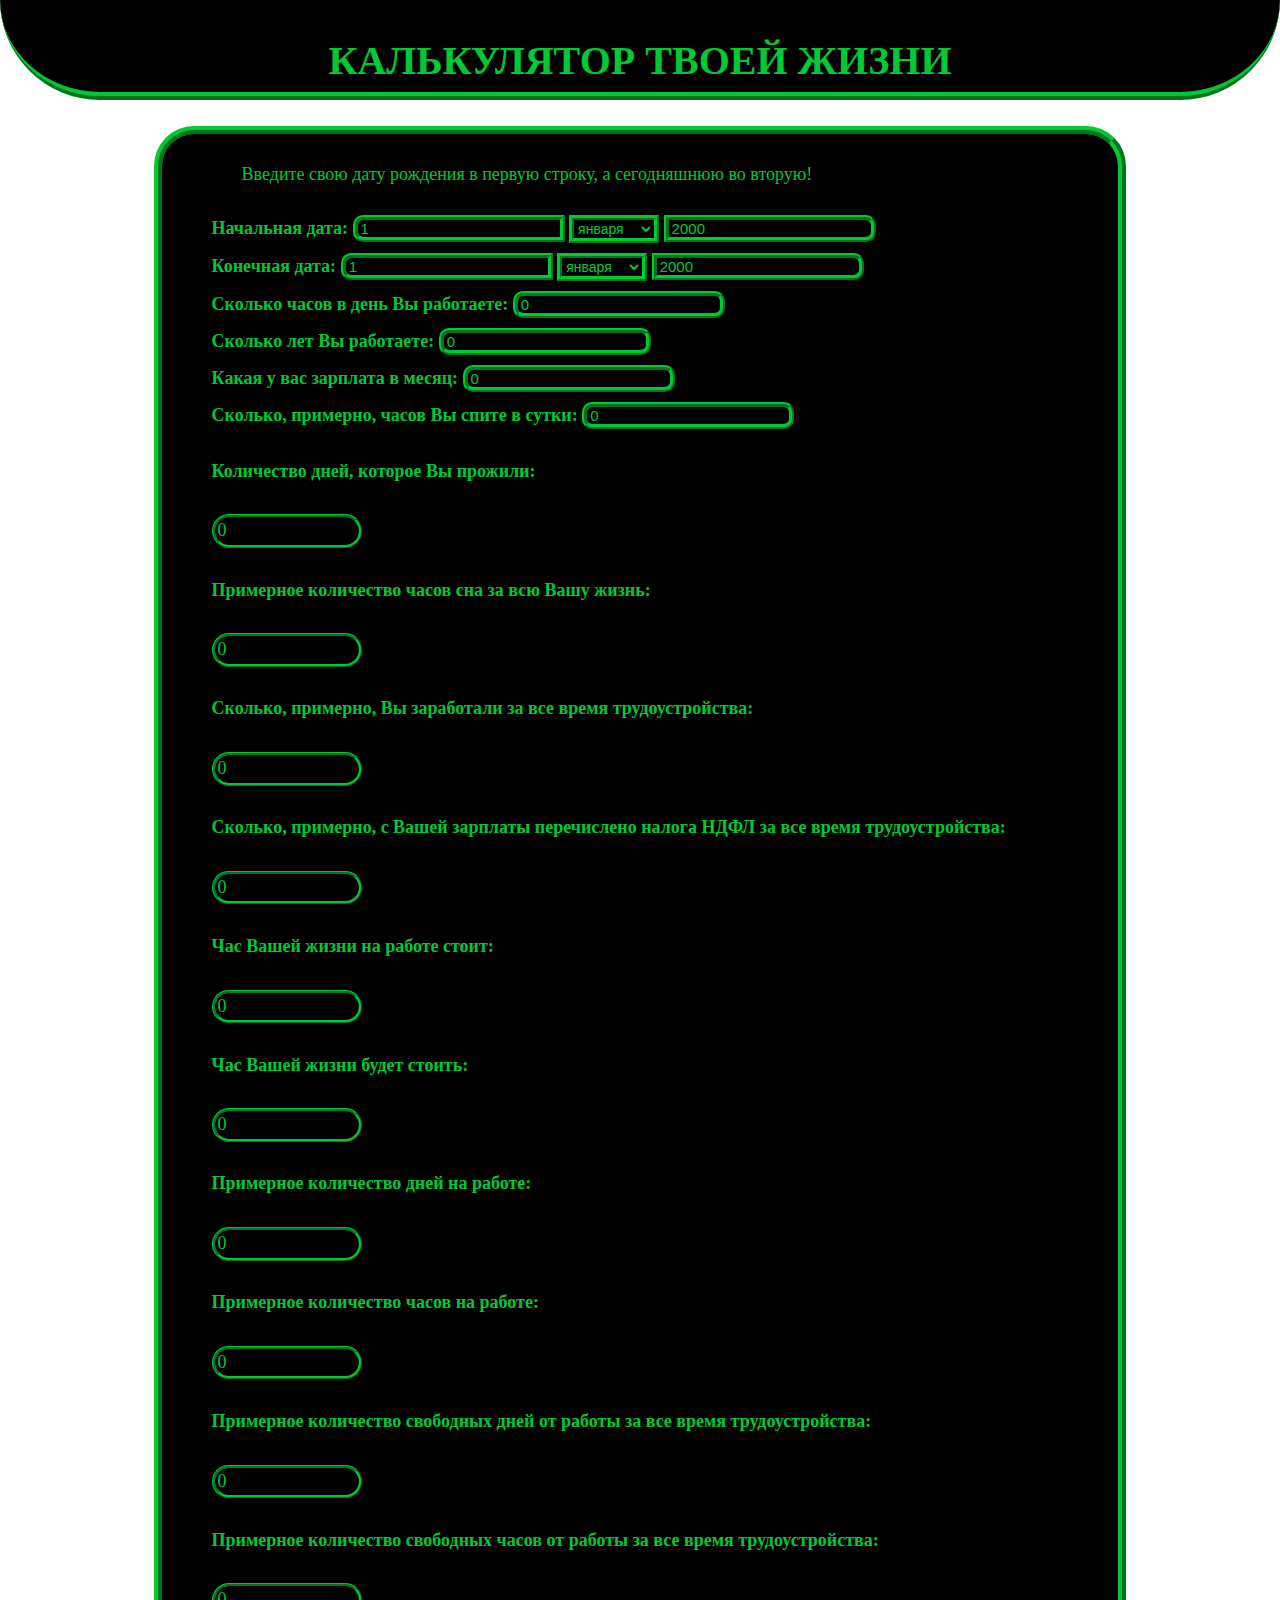
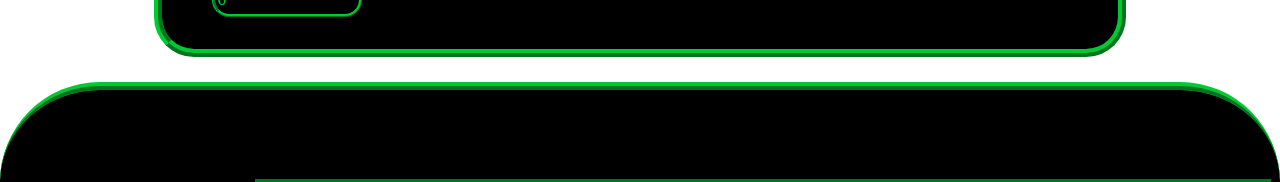
==== index.html @ b4e5b2ec "Update index.html" ====
<!DOCTYPE html>

<html>

<HEAD>

	<title>Калькулятор твоей жизни</title>
	<meta charset="UTF-8"/>
	<link rel="stylesheet" href ="Slyles.css">
	<link href="https://image.flaticon.com/icons/png/512/192/192874.png" rel="shortcut icon" type="image/x-icon"/>
	<script type="text/javascript" src="jquery-3.2.1.js"></script>
	<script type="text/javascript" src="Script.js"></script>

</HEAD>

<body>

	<div id="all">
			
			<header>
				<div class="inner-header">	
					<div class="logo">
						<strong><h1>Калькулятор твоей жизни</h1></strong>
					</div>
				</div>
			</header>
			
		<div class="clearfix">
		
			<div class="sidebar_left">
				<div class="inner-sidebar_left">
				</div>
			</div>
				
				<div class="content">
				
					<div class="inner-content">
					
						<div id = "info">Введите свою дату рождения в первую строку, а сегодняшнюю во вторую!</div>
							<div id = "corect">
								
									<div class= "probel">
										<strong>Начальная дата:</strong>
											<input type = "number" size="2" maxlength="2" id="day1" value="1">
													<select id="month1" size="1">
														<option class="opt">января</option>
														<option class="opt">февраля</option>
														<option class="opt">марта</option>
														<option class="opt">апреля</option>
														<option class="opt">мая</option>
														<option class="opt">июня</option>
														<option class="opt">июля</option>
														<option class="opt">августа</option>
														<option class="opt">сентября</option>
														<option class="opt">октября</option>
														<option class="opt">ноября</option>
														<option class="opt">декабря</option>
													</select>
											<input size="2" type = "number" maxlength="4" id="year1" value="2000"><br/>
									</div>
										
									<div class= "probel">
										<strong>Конечная дата:</strong>						
											<input type = "number" size="2" maxlength="2" id="day2" value="1">
												<select id="month2" size="1">
													<option class="opt">января</option>
													<option class="opt">февраля</option>
													<option class="opt">марта</option>
													<option class="opt">апреля</option>
													<option class="opt">мая</option>
													<option class="opt">июня</option>
													<option class="opt">июля</option>
													<option class="opt">августа</option>
													<option class="opt">сентября</option>
													<option class="opt">октября</option>
													<option class="opt">ноября</option>
													<option class="opt">декабря</option>
												</select>
											<input type = "number" size="2" maxlength="4" id="year2" value="2000"> 	</br>
									</div>
								
										<div class = "probel">
											<strong>Сколько часов в день Вы работаете: </strong>	
											<input type = "number" size="2" maxlength="2" id = "hour_work" class = "inputs" value="0"></br>
										</div>

										<div class = "probel">
											<strong>Сколько лет Вы работаете: </strong>	
											<input type = "number" size="2" maxlength="2" id = "year_work" class = "inputs" value="0"></br>
										</div>
											
										<div class = "probel">	
											<strong>Какая у вас зарплата в месяц: </strong>	
											<input type = "number" size="7" maxlength="10" id = "kol_money_month" class = "inputs" value="0"></br>	
										</div>
										
										<div class = "probel">	
											<strong>Сколько, примерно, часов Вы спите в сутки: </strong> 
											<input type = "number" size="2" maxlength="2" id = "sleep_hour" class = "inputs" value="0"></br></br>
										</div>
											
								
								
								<div id="message-box" opendiv=""></div>
								
								<div>
									
									
									<strong>Количество дней, которое Вы прожили:</strong> <div id = "dot1" iddiv="box_1" class="message"></div>
									<div id = "result1" class = "result">0</div></br>
									
									<strong>Примерное количество часов сна за всю Вашу жизнь: </strong>	<div id = "dot2" iddiv="box_2" class="message"></div>
									<div id = "result2" class = "result">0</div></br>
									
									<strong>Сколько, примерно, Вы заработали за все время трудоустройства: </strong>	<div id = "dot3" iddiv="box_3" class="message"></div>
									<div id = "result3" class = "result">0</div></br>
									
									<strong>Сколько, примерно, с Вашей зарплаты перечислено налога НДФЛ за все время трудоустройства: </strong>	<div id = "dot4" iddiv="box_4" class="message"></div>
									<div id = "result4" class = "result">0</div></br>
									
									<strong>Час Вашей жизни на работе стоит: </strong>	<div id = "dot5" iddiv="box_5" class="message"></div>
									<div id = "result5" class = "result">0</div></br>
									
									<strong>Час Вашей жизни будет стоить: </strong>	<div id = "dot6" iddiv="box_6" class="message"></div>
									<div id = "result6" class = "result">0</div></br>
									
									<strong>Примерное количество дней на работе:  </strong>	<div id = "dot7" iddiv="box_7" class="message"></div>
									<div id = "result7" class = "result">0</div></br>
									
									<strong>Примерное количество часов на работе: </strong>	<div id = "dot8" iddiv="box_8" class="message"></div>
									<div id = "result8" class = "result">0</div></br>
									
									<strong>Примерное количество cвободных дней от работы за все время трудоустройства: </strong>	<div id = "dot9" iddiv="box_9" class="message"></div>
									<div id = "result9" class = "result">0</div></br>
									
									<strong>Примерное количество cвободных часов от работы за все время трудоустройства: </strong>	<div id = "dot10" iddiv="box_10" class="message"></div>
									<div id = "result10" class = "result">0</div></br>



									
								</div>
									 
									<div id="box_1" class="message-frame" style="left:-225px; width:450px;">
										Информация
										<div class="dots" style="height:150px; ">
											 
										<div align="center">
											<br/>Учитываются високосные дни!
											<br/><br/>
											 
											<div style="width:100px" align="center" class="answer">OK</div>
										 
										</div>
										</div>
									</div>
									 
									 
									<div id="box_2" class="message-frame" style="left:-225px; width:450px;">
										Информация
										<div class="dots" style="height:150px; ">
											<div align="center">
												<br/>В среднем человек должен спать 8 часов в сутки.
												<br/><br/>
												
												<div style="width:100px" align="center" class="answer">OK</div>
												 
											</div>
										</div>
									</div>
									
									<div id="box_3" class="message-frame" style="left:-225px; width:450px;">
										Информация
										<div class="dots" style="height:150px; ">
											 
										<div align="center">
											<br/>Это начисленная зарплата без вычета налога НДФЛ.
											<br/><br/>
											 
											<div style="width:100px" align="center" class="answer">OK</div>
										 
										</div>
										</div>
									</div>
									
									<div id="box_4" class="message-frame" style="left:-225px; width:450px;">
										Информация
										<div class="dots" style="height:150px; ">
											 
										<div align="center">
											<br/>Налог НДФЛ составляет 13% от Вашей заработной платы.
											<br/><br/>
											 
											<div style="width:100px" align="center" class="answer">OK</div>
										 
										</div>
										</div>
									</div>
									
									<div id="box_5" class="message-frame" style="left:-225px; width:450px;">
										Информация
										<div class="dots" style="height:150px; ">
											 
										<div align="center">
											<br/>В месяце ≈ 21 рабочий день.</br> [зарплата] / [время на работе за 21 день] = [цена часа на работе].
											<br/><br/>
											 
											<div style="width:100px" align="center" class="answer">OK</div>
										 
										</div>
										</div>
									</div>
									
									<div id="box_6" class="message-frame" style="left:-225px; width:450px;">
										Информация
										<div class="dots" style="height:150px; ">
											 
										<div align="center">
											<br/>В месяце ≈ 720 часов.</br>[зарплата] / [720 часов] = [цена часа жизни].
											<br/><br/>
											 
											<div style="width:100px" align="center" class="answer">OK</div>
										 
										</div>
										</div>
									</div>
									
									
									<div id="box_7" class="message-frame" style="left:-225px; width:450px;">
										Информация
										<div class="dots" style="height:150px; ">
											 
										<div align="center">
											<br/>Учитываются праздничные, выходные дни и 28 дней отпуска. Всего их в сумме 146 в году.
											<br/><br/>
											 
											<div style="width:100px" align="center" class="answer">OK</div>
										 
										</div>
										</div>
									</div>
									
									<div id="box_8" class="message-frame" style="left:-225px; width:450px;">
										Информация
										<div class="dots" style="height:150px; ">
											 
										<div align="center">
											<br/>Учитываются 28 дней отпуска.
											<br/><br/>
											 
											<div style="width:100px" align="center" class="answer">OK</div>
										 
										</div>
										</div>
									</div>
									
									<div id="box_9" class="message-frame" style="left:-225px; width:450px;">
										Информация
										<div class="dots" style="height:150px; ">
											 
										<div align="center">
											<br/>Учитываются 28 дней отпуска и 118 выходных дней с учетом всех праздников.
											<br/><br/>
											 
											<div style="width:100px" align="center" class="answer">OK</div>
										 
										</div>
										</div>
									</div>
									
									<div id="box_10" class="message-frame" style="left:-225px; width:450px;">
										Информация
										<div class="dots" style="height:150px; ">
											 
										<div align="center">
											<br/>Это свободное время от сна и работы. Учитываются 28 дней отпуска
											<br/><br/>
											 
											<div style="width:100px" align="center" class="answer">OK</div>
										 
										</div>
										</div>
									</div>
									
									
				
							</div>
					
				</div>
				
			</div>
			
			<div class="sidebar_right">
				<div class="inner-sidebar_right">
					
				</div>
			</div>
			
		</div>
		
		<footer>
			<div class="inner-footer">
			</div>
		</footer>
	</div>	
		
	</div>
</body>

</html>
---- Slyles.css ----
*{
	margin:0;
	padding:0;
	outline:none;
	box-sizing:border-box;
	color:#00c934;
}
.clearfix:after {
  visibility: hidden;
  display: block;
  font-size: 0;
  content: " ";
  clear: both;
  height: 0;
}
* html .clearfix             { zoom: 1; } /* IE6 */
*:first-child+html .clearfix { zoom: 1; } /* IE7 */

@font-face{
	font-family:Days;
	src:url("Days.otf");
}

#all{
	background:url(фон.jpg) no-repeat center top / cover;
}

body{
	width:100%;
	height:100%;
	color:#00c934;
	font-family:"Times New Roman";
	line-height: 135%;	
}

a{
	text-decoration:none;
	transition:all.8s ease;
}
a:hover{
	color:lime;
}
.inner-header{
	height:100px;
	border-bottom:8px ridge #00c934;
	background:#000;
	border-radius:0 0 250px 250px;
	
}

.logo{
	font-size: 20px;
	color: #00c934;
	text-transform: uppercase;
	text-align: center;
	margin-top: 50px;
	float:left;
	width:100%;	
	Font-family:"Days";
	
}


.sidebar_left{
	padding-right:10px;
	float:left;
	width:10%;
	
}
.inner-sidebar_left{
	min-height:1000px;
	background:#124D24;
	opacity:0;
	
}

.sidebar_right{
	width:10%;
	float:left;
	padding-left:10px;
}
.inner-sidebar_right{
	background:#124D24;
	min-height:1000px;
	opacity:0;
	
}

.content{
	width:80%;
	float:left;
	padding:2%;
	font-size: 18px;
}

.inner-content{
	border:8px ridge #00c934;
	border-radius:40px;
	min-height:1000px;
	background: #000;
	
}
.inner-footer{
	border-top:8px ridge #00c934;	
	border-radius:250px 250px 0 0;
	height:100px;
	background: #000;
	
}

#corect{
	margin-left:50px;
}
.result{
	border: 3px ridge #00c934;
	width:150px;
	padding:3px;
	border-radius:250px;
	margin-bottom: 10px;
	margin-top: 10px;
	background: #000;
}
#info{
	margin-top:30px;
	margin-bottom:30px;
	margin-left:80px;
	margin-right:80px;
	Font-family:"Days";
}
#day1{
	border:5px ridge #00c934;
	border-radius:10px 0px 0px 10px;
}
#day2{
	border:5px ridge #00c934;
	border-radius:10px 0px 0px 10px;
}
#year1{
	border:5px ridge #00c934;
	border-radius:0px 10px 10px 0px;
}
#year2{
	border:5px ridge #00c934;
	border-radius:0px 10px 10px 0px;
}
select{
	border:5px ridge #00c934;
	font-size: 14px;
	background:#000;
}
input{
	font-size: 15px;
	padding-left:3px;
	background:#000;
}
.opt{
	background:#000;
	color:#00c934;
	border:1px solid #000;
}
.probel{
	margin-bottom:10px;
	
}

.inputs{
	border:5px ridge #00c934;
	border-radius:10px;
}

.message {
 height:0.5px;
 width:0.5px;
 color:#ffffff;
 padding:10px;
 margin:10px;
 cursor:pointer;
 border:1px solid #000;
 border-radius:300px;
 background: url(инфо.png) no-repeat center top / cover;
 position:relative;
 left:121px;
 top:38px;
 margin:0;
}
.message-frame{
 z-index:9999;
 position:fixed;
 margin-left:50%;
 top:100px;
 text-align:center;
 display:none;
 padding:5px;
 background-color:#000;
 color:#00c934;
 border: 1px solid #00c934;
 font-size: 20px;
 Font-family:"Days";
}
.dots {
 overflow:auto;
 padding:10px;
 color:#666666;
 border-top:1px solid #00c934;
 margin-top:10px;
}
.answer {
 color:#CB2025;
 cursor:pointer;
 font-weight:400;
 font-size:20px;
 border:1px solid #00c934;
}
#message-box {
 display: none;
 background-color:#000;
 opacity:0.7;
 width:100%;
 height:100%;
 z-index:9998;
 position:fixed;
 top:0;
 bottom:0;
 right:0;
 left:0;
}
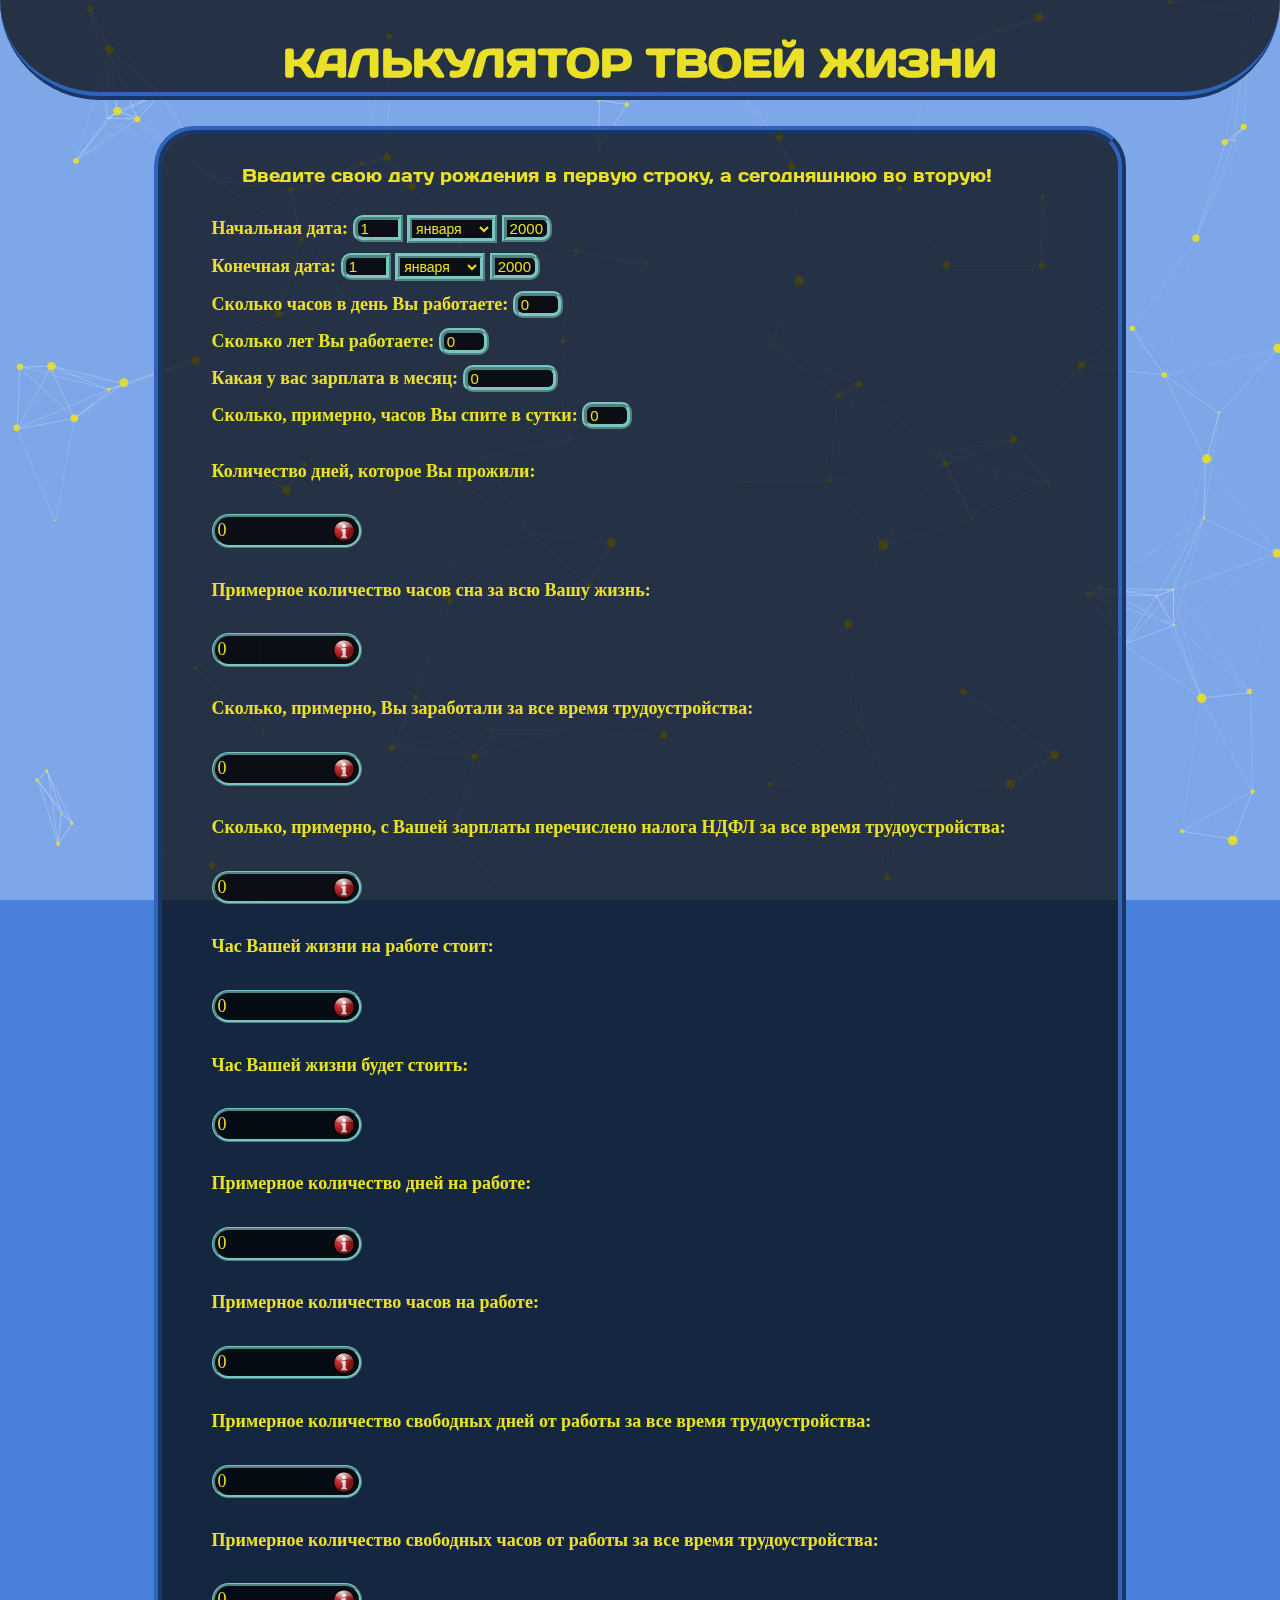
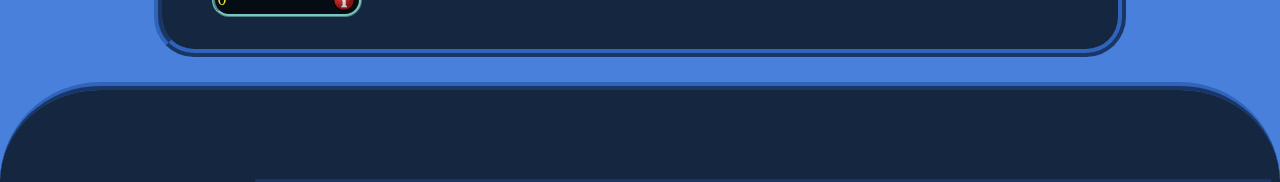
==== commit 41604f81: "Add files via upload" ====
--- a/index.html
+++ b/index.html
@@ -1,310 +1,312 @@
-<!DOCTYPE html>
-
-<html>
-
-<HEAD>
-
-	<title>Калькулятор твоей жизни</title>
-	<meta charset="UTF-8"/>
-	<link rel="stylesheet" href ="Slyles.css">
-	<link href="https://image.flaticon.com/icons/png/512/192/192874.png" rel="shortcut icon" type="image/x-icon"/>
-	<script type="text/javascript" src="jquery-3.2.1.js"></script>
-	<script type="text/javascript" src="Script.js"></script>
-
-</HEAD>
-
-<body>
-
-	<div id="all">
-			
-			<header>
-				<div class="inner-header">	
-					<div class="logo">
-						<strong><h1>Калькулятор твоей жизни</h1></strong>
-					</div>
-				</div>
-			</header>
-			
-		<div class="clearfix">
-		
-			<div class="sidebar_left">
-				<div class="inner-sidebar_left">
-				</div>
-			</div>
-				
-				<div class="content">
-				
-					<div class="inner-content">
-					
-						<div id = "info">Введите свою дату рождения в первую строку, а сегодняшнюю во вторую!</div>
-							<div id = "corect">
-								
-									<div class= "probel">
-										<strong>Начальная дата:</strong>
-											<input type = "number" size="2" maxlength="2" id="day1" value="1">
-													<select id="month1" size="1">
-														<option class="opt">января</option>
-														<option class="opt">февраля</option>
-														<option class="opt">марта</option>
-														<option class="opt">апреля</option>
-														<option class="opt">мая</option>
-														<option class="opt">июня</option>
-														<option class="opt">июля</option>
-														<option class="opt">августа</option>
-														<option class="opt">сентября</option>
-														<option class="opt">октября</option>
-														<option class="opt">ноября</option>
-														<option class="opt">декабря</option>
-													</select>
-											<input size="2" type = "number" maxlength="4" id="year1" value="2000"><br/>
-									</div>
-										
-									<div class= "probel">
-										<strong>Конечная дата:</strong>						
-											<input type = "number" size="2" maxlength="2" id="day2" value="1">
-												<select id="month2" size="1">
-													<option class="opt">января</option>
-													<option class="opt">февраля</option>
-													<option class="opt">марта</option>
-													<option class="opt">апреля</option>
-													<option class="opt">мая</option>
-													<option class="opt">июня</option>
-													<option class="opt">июля</option>
-													<option class="opt">августа</option>
-													<option class="opt">сентября</option>
-													<option class="opt">октября</option>
-													<option class="opt">ноября</option>
-													<option class="opt">декабря</option>
-												</select>
-											<input type = "number" size="2" maxlength="4" id="year2" value="2000"> 	</br>
-									</div>
-								
-										<div class = "probel">
-											<strong>Сколько часов в день Вы работаете: </strong>	
-											<input type = "number" size="2" maxlength="2" id = "hour_work" class = "inputs" value="0"></br>
-										</div>
-
-										<div class = "probel">
-											<strong>Сколько лет Вы работаете: </strong>	
-											<input type = "number" size="2" maxlength="2" id = "year_work" class = "inputs" value="0"></br>
-										</div>
-											
-										<div class = "probel">	
-											<strong>Какая у вас зарплата в месяц: </strong>	
-											<input type = "number" size="7" maxlength="10" id = "kol_money_month" class = "inputs" value="0"></br>	
-										</div>
-										
-										<div class = "probel">	
-											<strong>Сколько, примерно, часов Вы спите в сутки: </strong> 
-											<input type = "number" size="2" maxlength="2" id = "sleep_hour" class = "inputs" value="0"></br></br>
-										</div>
-											
-								
-								
-								<div id="message-box" opendiv=""></div>
-								
-								<div>
-									
-									
-									<strong>Количество дней, которое Вы прожили:</strong> <div id = "dot1" iddiv="box_1" class="message"></div>
-									<div id = "result1" class = "result">0</div></br>
-									
-									<strong>Примерное количество часов сна за всю Вашу жизнь: </strong>	<div id = "dot2" iddiv="box_2" class="message"></div>
-									<div id = "result2" class = "result">0</div></br>
-									
-									<strong>Сколько, примерно, Вы заработали за все время трудоустройства: </strong>	<div id = "dot3" iddiv="box_3" class="message"></div>
-									<div id = "result3" class = "result">0</div></br>
-									
-									<strong>Сколько, примерно, с Вашей зарплаты перечислено налога НДФЛ за все время трудоустройства: </strong>	<div id = "dot4" iddiv="box_4" class="message"></div>
-									<div id = "result4" class = "result">0</div></br>
-									
-									<strong>Час Вашей жизни на работе стоит: </strong>	<div id = "dot5" iddiv="box_5" class="message"></div>
-									<div id = "result5" class = "result">0</div></br>
-									
-									<strong>Час Вашей жизни будет стоить: </strong>	<div id = "dot6" iddiv="box_6" class="message"></div>
-									<div id = "result6" class = "result">0</div></br>
-									
-									<strong>Примерное количество дней на работе:  </strong>	<div id = "dot7" iddiv="box_7" class="message"></div>
-									<div id = "result7" class = "result">0</div></br>
-									
-									<strong>Примерное количество часов на работе: </strong>	<div id = "dot8" iddiv="box_8" class="message"></div>
-									<div id = "result8" class = "result">0</div></br>
-									
-									<strong>Примерное количество cвободных дней от работы за все время трудоустройства: </strong>	<div id = "dot9" iddiv="box_9" class="message"></div>
-									<div id = "result9" class = "result">0</div></br>
-									
-									<strong>Примерное количество cвободных часов от работы за все время трудоустройства: </strong>	<div id = "dot10" iddiv="box_10" class="message"></div>
-									<div id = "result10" class = "result">0</div></br>
-
-
-
-									
-								</div>
-									 
-									<div id="box_1" class="message-frame" style="left:-225px; width:450px;">
-										Информация
-										<div class="dots" style="height:150px; ">
-											 
-										<div align="center">
-											<br/>Учитываются високосные дни!
-											<br/><br/>
-											 
-											<div style="width:100px" align="center" class="answer">OK</div>
-										 
-										</div>
-										</div>
-									</div>
-									 
-									 
-									<div id="box_2" class="message-frame" style="left:-225px; width:450px;">
-										Информация
-										<div class="dots" style="height:150px; ">
-											<div align="center">
-												<br/>В среднем человек должен спать 8 часов в сутки.
-												<br/><br/>
-												
-												<div style="width:100px" align="center" class="answer">OK</div>
-												 
-											</div>
-										</div>
-									</div>
-									
-									<div id="box_3" class="message-frame" style="left:-225px; width:450px;">
-										Информация
-										<div class="dots" style="height:150px; ">
-											 
-										<div align="center">
-											<br/>Это начисленная зарплата без вычета налога НДФЛ.
-											<br/><br/>
-											 
-											<div style="width:100px" align="center" class="answer">OK</div>
-										 
-										</div>
-										</div>
-									</div>
-									
-									<div id="box_4" class="message-frame" style="left:-225px; width:450px;">
-										Информация
-										<div class="dots" style="height:150px; ">
-											 
-										<div align="center">
-											<br/>Налог НДФЛ составляет 13% от Вашей заработной платы.
-											<br/><br/>
-											 
-											<div style="width:100px" align="center" class="answer">OK</div>
-										 
-										</div>
-										</div>
-									</div>
-									
-									<div id="box_5" class="message-frame" style="left:-225px; width:450px;">
-										Информация
-										<div class="dots" style="height:150px; ">
-											 
-										<div align="center">
-											<br/>В месяце ≈ 21 рабочий день.</br> [зарплата] / [время на работе за 21 день] = [цена часа на работе].
-											<br/><br/>
-											 
-											<div style="width:100px" align="center" class="answer">OK</div>
-										 
-										</div>
-										</div>
-									</div>
-									
-									<div id="box_6" class="message-frame" style="left:-225px; width:450px;">
-										Информация
-										<div class="dots" style="height:150px; ">
-											 
-										<div align="center">
-											<br/>В месяце ≈ 720 часов.</br>[зарплата] / [720 часов] = [цена часа жизни].
-											<br/><br/>
-											 
-											<div style="width:100px" align="center" class="answer">OK</div>
-										 
-										</div>
-										</div>
-									</div>
-									
-									
-									<div id="box_7" class="message-frame" style="left:-225px; width:450px;">
-										Информация
-										<div class="dots" style="height:150px; ">
-											 
-										<div align="center">
-											<br/>Учитываются праздничные, выходные дни и 28 дней отпуска. Всего их в сумме 146 в году.
-											<br/><br/>
-											 
-											<div style="width:100px" align="center" class="answer">OK</div>
-										 
-										</div>
-										</div>
-									</div>
-									
-									<div id="box_8" class="message-frame" style="left:-225px; width:450px;">
-										Информация
-										<div class="dots" style="height:150px; ">
-											 
-										<div align="center">
-											<br/>Учитываются 28 дней отпуска.
-											<br/><br/>
-											 
-											<div style="width:100px" align="center" class="answer">OK</div>
-										 
-										</div>
-										</div>
-									</div>
-									
-									<div id="box_9" class="message-frame" style="left:-225px; width:450px;">
-										Информация
-										<div class="dots" style="height:150px; ">
-											 
-										<div align="center">
-											<br/>Учитываются 28 дней отпуска и 118 выходных дней с учетом всех праздников.
-											<br/><br/>
-											 
-											<div style="width:100px" align="center" class="answer">OK</div>
-										 
-										</div>
-										</div>
-									</div>
-									
-									<div id="box_10" class="message-frame" style="left:-225px; width:450px;">
-										Информация
-										<div class="dots" style="height:150px; ">
-											 
-										<div align="center">
-											<br/>Это свободное время от сна и работы. Учитываются 28 дней отпуска
-											<br/><br/>
-											 
-											<div style="width:100px" align="center" class="answer">OK</div>
-										 
-										</div>
-										</div>
-									</div>
-									
-									
-				
-							</div>
-					
-				</div>
-				
-			</div>
-			
-			<div class="sidebar_right">
-				<div class="inner-sidebar_right">
-					
-				</div>
-			</div>
-			
-		</div>
-		
-		<footer>
-			<div class="inner-footer">
-			</div>
-		</footer>
-	</div>	
-		
-	</div>
-</body>
-
-</html>
+<!DOCTYPE html>
+<html lang="en">
+<head>
+  <meta charset="utf-8">
+  <title>Калькулятор твоей жизни</title>
+  <link rel="stylesheet" media="screen" href="css/style.css">
+</head>
+<body>
+
+<div id="particles-js"></div>
+  <div id="all">
+      
+      <header>
+        <div class="inner-header">  
+          <div class="logo">
+            <strong><h1>Калькулятор твоей жизни</h1></strong>
+          </div>
+        </div>
+      </header>
+      
+    <div class="clearfix">
+    
+      <div class="sidebar_left">
+        <div class="inner-sidebar_left">
+        </div>
+      </div>
+        
+        <div class="content">
+        
+          <div class="inner-content">
+          
+            <div id = "info">Введите свою дату рождения в первую строку, а сегодняшнюю во вторую!</div>
+              <div id = "corect">
+                
+                  <div class= "probel">
+                    <strong>Начальная дата:</strong>
+                      <input size="2" maxlength="2" id="day1" value="1">
+                          <select id="month1" size="1">
+                            <option class="opt">января</option>
+                            <option class="opt">февраля</option>
+                            <option class="opt">марта</option>
+                            <option class="opt">апреля</option>
+                            <option class="opt">мая</option>
+                            <option class="opt">июня</option>
+                            <option class="opt">июля</option>
+                            <option class="opt">августа</option>
+                            <option class="opt">сентября</option>
+                            <option class="opt">октября</option>
+                            <option class="opt">ноября</option>
+                            <option class="opt">декабря</option>
+                          </select>
+                      <input size="2" maxlength="4" id="year1" value="2000"><br/>
+                  </div>
+                    
+                  <div class= "probel">
+                    <strong>Конечная дата:</strong>           
+                      <input size="2" maxlength="2" id="day2" value="1">
+                        <select id="month2" size="1">
+                          <option class="opt">января</option>
+                          <option class="opt">февраля</option>
+                          <option class="opt">марта</option>
+                          <option class="opt">апреля</option>
+                          <option class="opt">мая</option>
+                          <option class="opt">июня</option>
+                          <option class="opt">июля</option>
+                          <option class="opt">августа</option>
+                          <option class="opt">сентября</option>
+                          <option class="opt">октября</option>
+                          <option class="opt">ноября</option>
+                          <option class="opt">декабря</option>
+                        </select>
+                      <input size="2" maxlength="4" id="year2" value="2000">  </br>
+                  </div>
+                
+                    <div class = "probel">
+                      <strong>Сколько часов в день Вы работаете: </strong>  
+                      <input size="2" maxlength="2" id = "hour_work" class = "inputs" value="0"></br>
+                    </div>
+
+                    <div class = "probel">
+                      <strong>Сколько лет Вы работаете: </strong> 
+                      <input size="2" maxlength="2" id = "year_work" class = "inputs" value="0"></br>
+                    </div>
+                      
+                    <div class = "probel">  
+                      <strong>Какая у вас зарплата в месяц: </strong> 
+                      <input size="7" maxlength="10" id = "kol_money_month" class = "inputs" value="0"></br>  
+                    </div>
+                    
+                    <div class = "probel">  
+                      <strong>Сколько, примерно, часов Вы спите в сутки: </strong> 
+                      <input size="2" maxlength="2" id = "sleep_hour" class = "inputs" value="0"></br></br>
+                    </div>
+                      
+                
+                
+                <div id="message-box" opendiv=""></div>
+                
+                <div>
+                  
+                  
+                  <strong>Количество дней, которое Вы прожили:</strong> <div id = "dot1" iddiv="box_1" class="message"></div>
+                  <div id = "result1" class = "result">0</div></br>
+                  
+                  <strong>Примерное количество часов сна за всю Вашу жизнь: </strong> <div id = "dot2" iddiv="box_2" class="message"></div>
+                  <div id = "result2" class = "result">0</div></br>
+                  
+                  <strong>Сколько, примерно, Вы заработали за все время трудоустройства: </strong>  <div id = "dot3" iddiv="box_3" class="message"></div>
+                  <div id = "result3" class = "result">0</div></br>
+                  
+                  <strong>Сколько, примерно, с Вашей зарплаты перечислено налога НДФЛ за все время трудоустройства: </strong> <div id = "dot4" iddiv="box_4" class="message"></div>
+                  <div id = "result4" class = "result">0</div></br>
+                  
+                  <strong>Час Вашей жизни на работе стоит: </strong>  <div id = "dot5" iddiv="box_5" class="message"></div>
+                  <div id = "result5" class = "result">0</div></br>
+                  
+                  <strong>Час Вашей жизни будет стоить: </strong> <div id = "dot6" iddiv="box_6" class="message"></div>
+                  <div id = "result6" class = "result">0</div></br>
+                  
+                  <strong>Примерное количество дней на работе:  </strong> <div id = "dot7" iddiv="box_7" class="message"></div>
+                  <div id = "result7" class = "result">0</div></br>
+                  
+                  <strong>Примерное количество часов на работе: </strong> <div id = "dot8" iddiv="box_8" class="message"></div>
+                  <div id = "result8" class = "result">0</div></br>
+                  
+                  <strong>Примерное количество cвободных дней от работы за все время трудоустройства: </strong> <div id = "dot9" iddiv="box_9" class="message"></div>
+                  <div id = "result9" class = "result">0</div></br>
+                  
+                  <strong>Примерное количество cвободных часов от работы за все время трудоустройства: </strong>  <div id = "dot10" iddiv="box_10" class="message"></div>
+                  <div id = "result10" class = "result">0</div></br>
+
+
+
+                  
+                </div>
+                   
+                  <div id="box_1" class="message-frame" style="left:-225px; width:450px;">
+                    Информация
+                    <div class="dots" style="height:150px; ">
+                       
+                    <div align="center">
+                      <br/>Учитываются високосные дни!
+                      <br/><br/>
+                       
+                      <div style="width:100px" align="center" class="answer">OK</div>
+                     
+                    </div>
+                    </div>
+                  </div>
+                   
+                   
+                  <div id="box_2" class="message-frame" style="left:-225px; width:450px;">
+                    Информация
+                    <div class="dots" style="height:150px; ">
+                      <div align="center">
+                        <br/>В среднем человек должен спать 8 часов в сутки.
+                        <br/><br/>
+                        
+                        <div style="width:100px" align="center" class="answer">OK</div>
+                         
+                      </div>
+                    </div>
+                  </div>
+                  
+                  <div id="box_3" class="message-frame" style="left:-225px; width:450px;">
+                    Информация
+                    <div class="dots" style="height:150px; ">
+                       
+                    <div align="center">
+                      <br/>Это начисленная зарплата без вычета налога НДФЛ.
+                      <br/><br/>
+                       
+                      <div style="width:100px" align="center" class="answer">OK</div>
+                     
+                    </div>
+                    </div>
+                  </div>
+                  
+                  <div id="box_4" class="message-frame" style="left:-225px; width:450px;">
+                    Информация
+                    <div class="dots" style="height:150px; ">
+                       
+                    <div align="center">
+                      <br/>Налог НДФЛ составляет 13% от Вашей заработной платы.
+                      <br/><br/>
+                       
+                      <div style="width:100px" align="center" class="answer">OK</div>
+                     
+                    </div>
+                    </div>
+                  </div>
+                  
+                  <div id="box_5" class="message-frame" style="left:-225px; width:450px;">
+                    Информация
+                    <div class="dots" style="height:150px; ">
+                       
+                    <div align="center">
+                      <br/>В месяце ≈ 21 рабочий день.</br> [зарплата] / [время на работе за 21 день] = [цена часа на работе].
+                      <br/><br/>
+                       
+                      <div style="width:100px" align="center" class="answer">OK</div>
+                     
+                    </div>
+                    </div>
+                  </div>
+                  
+                  <div id="box_6" class="message-frame" style="left:-225px; width:450px;">
+                    Информация
+                    <div class="dots" style="height:150px; ">
+                       
+                    <div align="center">
+                      <br/>В месяце ≈ 720 часов.</br>[зарплата] / [720 часов] = [цена часа жизни].
+                      <br/><br/>
+                       
+                      <div style="width:100px" align="center" class="answer">OK</div>
+                     
+                    </div>
+                    </div>
+                  </div>
+                  
+                  
+                  <div id="box_7" class="message-frame" style="left:-225px; width:450px;">
+                    Информация
+                    <div class="dots" style="height:150px; ">
+                       
+                    <div align="center">
+                      <br/>Учитываются праздничные, выходные дни и 28 дней отпуска. Всего их в сумме 146 в году.
+                      <br/><br/>
+                       
+                      <div style="width:100px" align="center" class="answer">OK</div>
+                     
+                    </div>
+                    </div>
+                  </div>
+                  
+                  <div id="box_8" class="message-frame" style="left:-225px; width:450px;">
+                    Информация
+                    <div class="dots" style="height:150px; ">
+                       
+                    <div align="center">
+                      <br/>Учитываются 28 дней отпуска.
+                      <br/><br/>
+                       
+                      <div style="width:100px" align="center" class="answer">OK</div>
+                     
+                    </div>
+                    </div>
+                  </div>
+                  
+                  <div id="box_9" class="message-frame" style="left:-225px; width:450px;">
+                    Информация
+                    <div class="dots" style="height:150px; ">
+                       
+                    <div align="center">
+                      <br/>Учитываются 28 дней отпуска и 118 выходных дней с учетом всех праздников.
+                      <br/><br/>
+                       
+                      <div style="width:100px" align="center" class="answer">OK</div>
+                     
+                    </div>
+                    </div>
+                  </div>
+                  
+                  <div id="box_10" class="message-frame" style="left:-225px; width:450px;">
+                    Информация
+                    <div class="dots" style="height:150px; ">
+                       
+                    <div align="center">
+                      <br/>Это свободное время от сна и работы. Учитываются 28 дней отпуска
+                      <br/><br/>
+                       
+                      <div style="width:100px" align="center" class="answer">OK</div>
+                     
+                    </div>
+                    </div>
+                  </div>
+                  
+                  
+        
+              </div>
+          
+        </div>
+        
+      </div>
+      
+      <div class="sidebar_right">
+        <div class="inner-sidebar_right">
+          
+        </div>
+      </div>
+      
+    </div>
+    
+    <footer>
+      <div class="inner-footer">
+      </div>
+    </footer>
+  </div>  
+    
+  </div>
+</div>
+
+</div>
+
+<!-- scripts -->
+<script src="particles/particles.js"></script>
+<script src="js/app.js"></script>
+<script src="js/lib/jquery-3.2.1.js"></script>
+<script src="js/script.js"></script>
+
+</body>
+</html>--- a/css/style.css
+++ b/css/style.css
@@ -0,0 +1,249 @@
+html,body{ 
+	width: 100%;
+	height: 100%;
+	background: #4880db;
+  padding: 0;
+  margin: 0;
+}
+
+canvas{
+  display:block;
+  vertical-align:bottom;
+}
+
+#all{
+  position: relative;
+  z-index: 2;
+}
+
+#particles-js{
+  width: 100%;
+  height: 100%;
+  background-color: #7ea7ea;
+  position: fixed;
+  top: 0;
+  left: 0;
+  z-index: 1;
+
+}
+
+*{
+  margin:0;
+  padding:0;
+  outline:none;
+  box-sizing:border-box;
+  color:#eae027;
+}
+.clearfix:after {
+  visibility: hidden;
+  display: block;
+  font-size: 0;
+  content: " ";
+  clear: both;
+  height: 0;
+}
+* html .clearfix             { zoom: 1; } /* IE6 */
+*:first-child+html .clearfix { zoom: 1; } /* IE7 */
+
+@font-face{
+  font-family:Days;
+  src:url("Days.otf");
+}
+
+
+body{
+  width:100%;
+  height:100%;
+  color:#00c934;
+  font-family:"Times New Roman";
+  line-height: 135%;  
+}
+
+a{
+  text-decoration:none;
+  transition:all.8s ease;
+}
+a:hover{
+  color:lime;
+}
+.inner-header{
+  height:100px;
+  border-bottom:8px ridge #3064ba;
+  background:rgba(0,0,0,0.7);
+  border-radius:0 0 250px 250px;
+}
+
+.logo{
+  font-size: 20px;
+  color: #00c934;
+  text-transform: uppercase;
+  text-align: center;
+  margin-top: 50px;
+  float:left;
+  width:100%; 
+  Font-family:"Days";
+  
+}
+
+
+.sidebar_left{
+  padding-right:10px;
+  float:left;
+  width:10%;
+  
+}
+.inner-sidebar_left{
+  min-height:1000px;
+  background:#124D24;
+  opacity:0;
+  
+}
+
+.sidebar_right{
+  width:10%;
+  float:left;
+  padding-left:10px;
+}
+.inner-sidebar_right{
+  background:#124D24;
+  min-height:1000px;
+  opacity:0;
+  
+}
+
+.content{
+  width:80%;
+  float:left;
+  padding:2%;
+  font-size: 18px;
+}
+
+.inner-content{
+  border:8px ridge #3064ba;
+  border-radius:40px;
+  min-height:1000px;
+  background: rgba(0,0,0,0.7);
+}
+.inner-footer{
+  border-top:8px ridge #3064ba; 
+  border-radius:250px 250px 0 0;
+  height:100px;
+  background:rgba(0,0,0,0.7);
+}
+
+#corect{
+  margin-left:50px;
+}
+.result{
+  border: 3px ridge rgb(151, 244, 237, 0.8);
+  width:150px;
+  padding:3px;
+  border-radius:250px;
+  margin-bottom: 10px;
+  margin-top: 10px;
+  background: rgba(0,0,0,0.7);
+}
+#info{
+  margin-top:30px;
+  margin-bottom:30px;
+  margin-left:80px;
+  margin-right:80px;
+  Font-family:"Days";
+}
+#day1{
+  border:5px ridge rgb(151, 244, 237, 0.8);
+  border-radius:10px 0px 0px 10px;
+}
+#day2{
+  border:5px ridge rgb(151, 244, 237, 0.8);
+  border-radius:10px 0px 0px 10px;
+}
+#year1{
+  border:5px ridge rgb(151, 244, 237, 0.8);
+  border-radius:0px 10px 10px 0px;
+}
+#year2{
+  border:5px ridge rgb(151, 244, 237, 0.8);
+  border-radius:0px 10px 10px 0px;
+}
+select{
+  border:5px ridge rgb(151, 244, 237, 0.8);
+  font-size: 14px;
+  background:rgba(0,0,0,0.7);
+}
+input{
+  font-size: 15px;
+  padding-left:3px;
+  background:rgba(0,0,0,0.7);
+}
+.opt{
+  background:#000;
+  color:#eae027;
+  border:1px solid #eae027;
+}
+.probel{
+  margin-bottom:10px;
+  
+}
+
+.inputs{
+  border:5px ridge rgb(151, 244, 237, 0.8);
+  border-radius:10px;
+}
+
+.message {
+ height:0.5px;
+ width:0.5px;
+ color:#eae027;
+ padding:10px;
+ margin:10px;
+ cursor:pointer;
+ border:1px solid #000;
+ border-radius:300px;
+ background: url(инфо.png) no-repeat center top / cover;
+ position:relative;
+ left:121px;
+ top:38px;
+ margin:0;
+}
+.message-frame{
+ z-index:9999;
+ position:fixed;
+ margin-left:50%;
+ top:100px;
+ text-align:center;
+ display:none;
+ padding:5px;
+ background-color:#000;
+ color:#eae027;
+ border: 1px solid #eae027;
+ font-size: 20px;
+ Font-family:"Days";
+}
+.dots {
+ overflow:auto;
+ padding:10px;
+ color:#eae027;
+ border-top:1px solid #eae027;
+ margin-top:10px;
+}
+.answer {
+ color:#CB2025;
+ cursor:pointer;
+ font-weight:400;
+ font-size:20px;
+ border:1px solid #eae027;
+}
+#message-box {
+ display: none;
+ background-color:#000;
+ opacity:0.7;
+ width:100%;
+ height:100%;
+ z-index:9998;
+ position:fixed;
+ top:0;
+ bottom:0;
+ right:0;
+ left:0;
+}
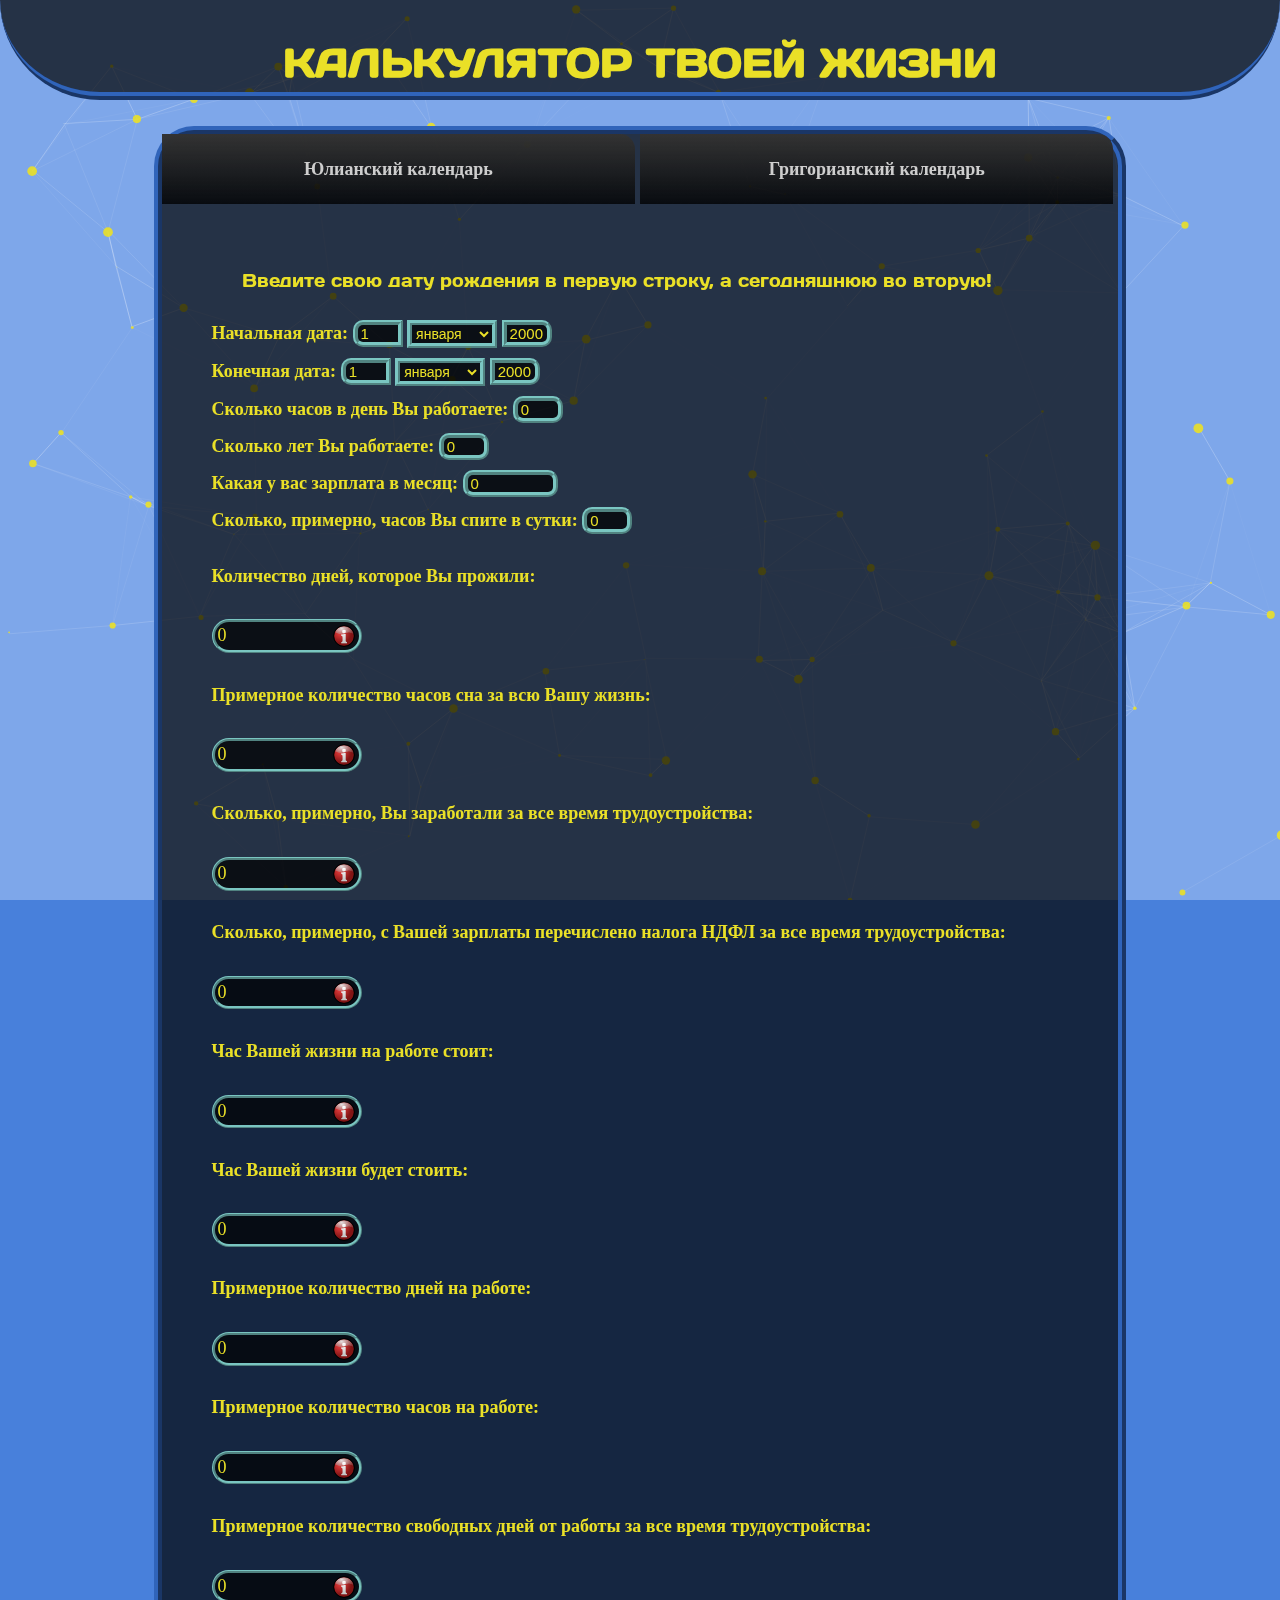
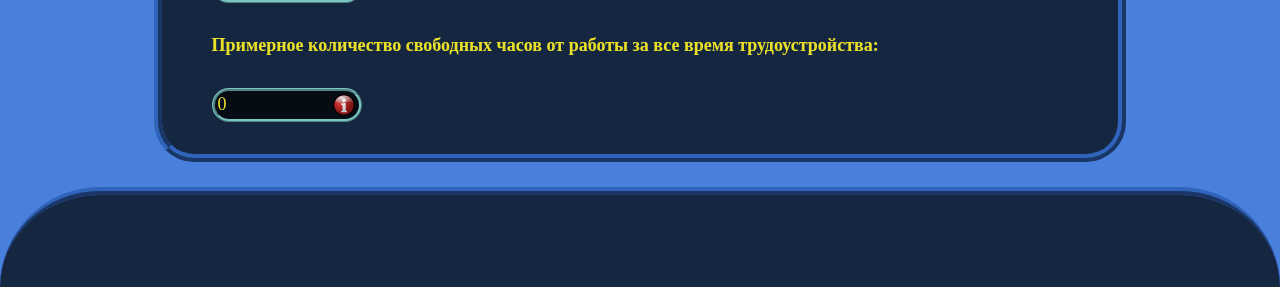
==== commit 939f6dd7: "commit" ====
--- a/index.html
+++ b/index.html
@@ -28,7 +28,10 @@
         <div class="content">
         
           <div class="inner-content">
-          
+          <div class="tabs">
+            <div class="tab-left active">Юлианский календарь</div>
+            <div class="tab-right">Григорианский календарь</div>
+          </div>
             <div id = "info">Введите свою дату рождения в первую строку, а сегодняшнюю во вторую!</div>
               <div id = "corect">
                 
--- a/css/style.css
+++ b/css/style.css
@@ -10,7 +10,27 @@
   display:block;
   vertical-align:bottom;
 }
-
+.tabs{
+  width: 100%;
+  padding-bottom: 35px;
+  display: flex;
+  justify-content: center;
+}
+
+.tabs .tab-left,
+.tabs .tab-right {
+  width: 50%;
+  height: 70px;
+  border-radius: 0 15px 0 0;
+  background: linear-gradient(to top, rgba(0, 0, 0, 0.77), #333);
+  margin-right: 5px;
+  color: #cecece;
+  font-size: 18px;
+  font-weight: 700;
+  text-align: center;
+  line-height: 70px;
+  cursor: pointer;
+}
 #all{
   position: relative;
   z-index: 2;
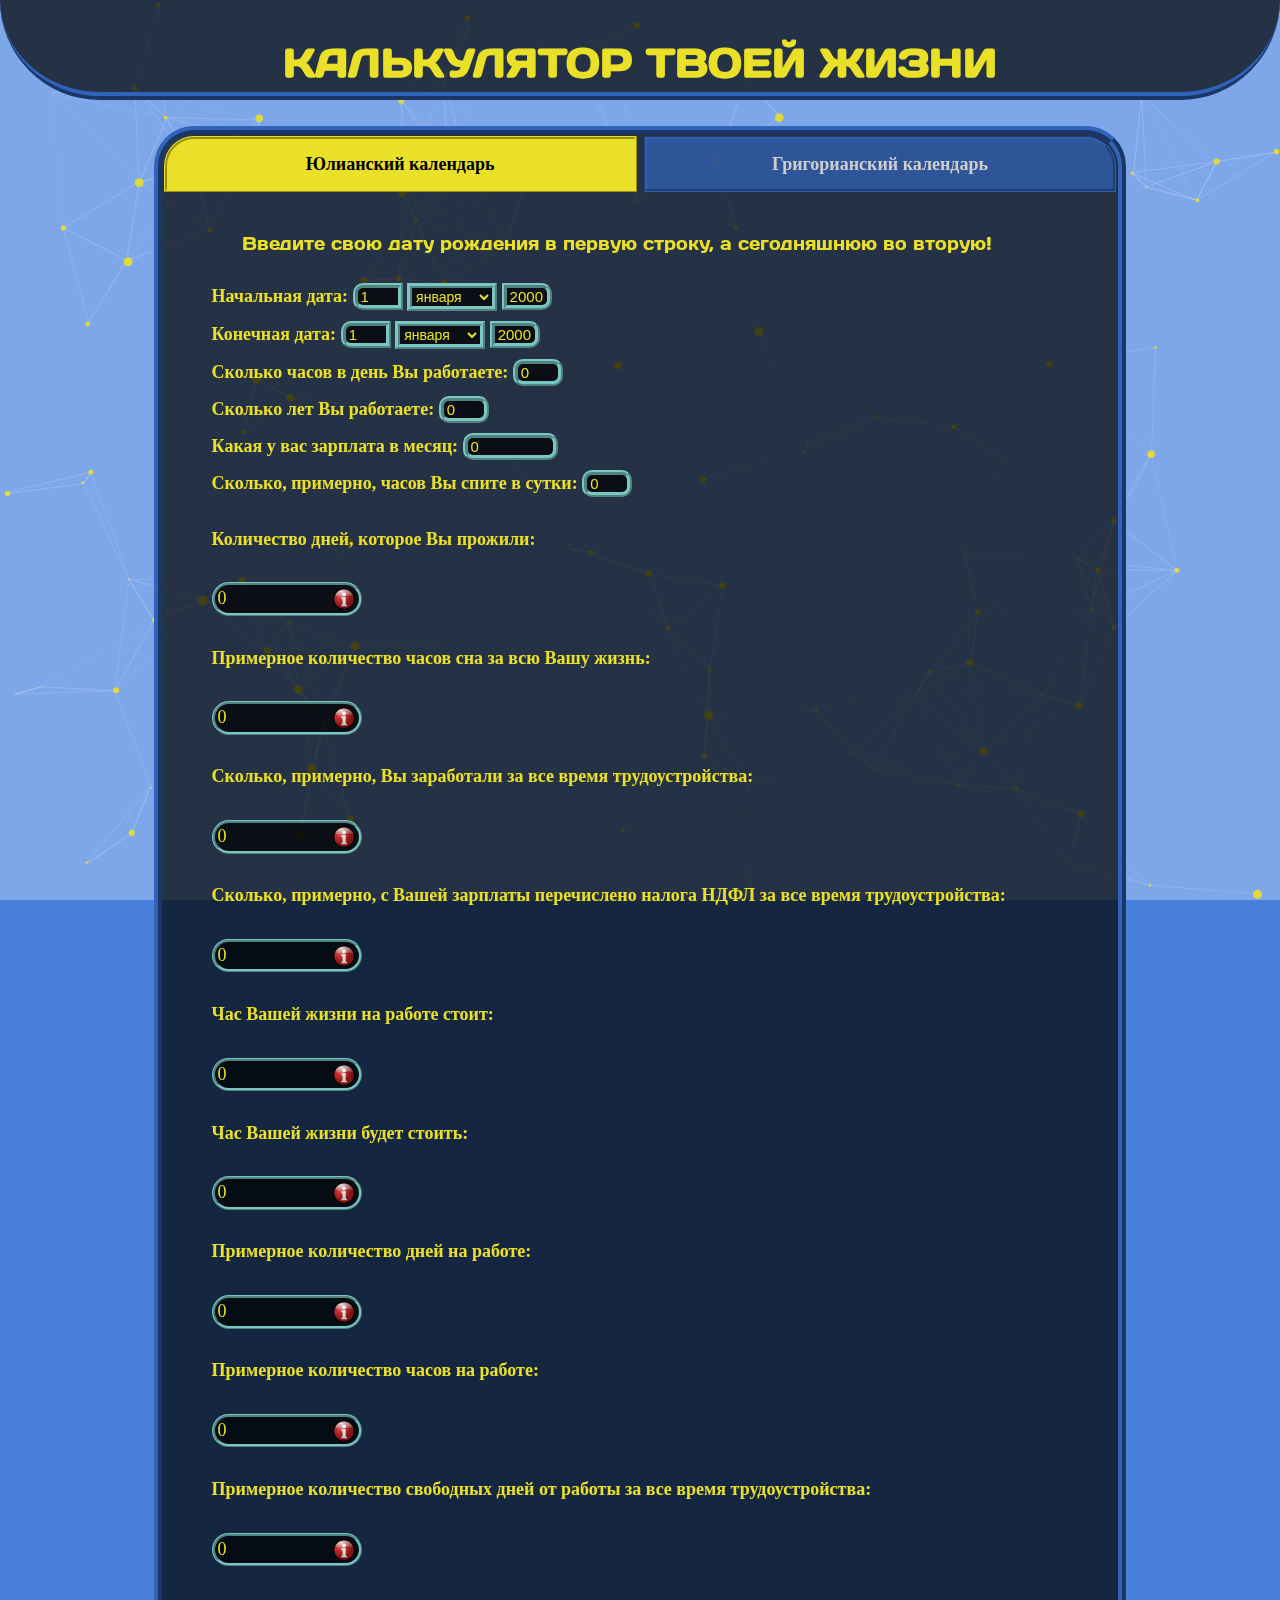
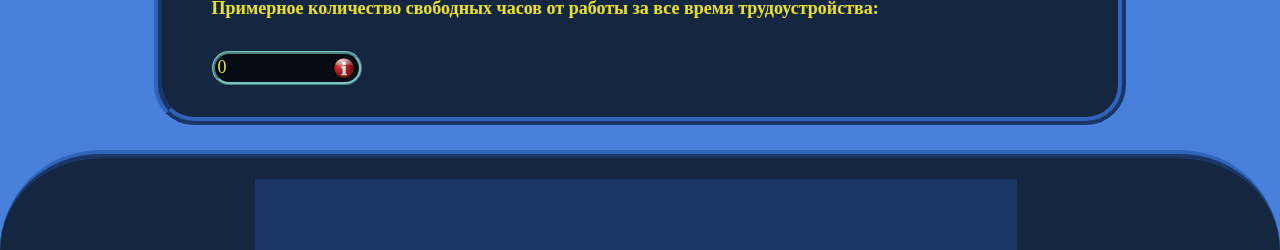
==== commit 56a745a7: "Update index.html" ====
--- a/index.html
+++ b/index.html
@@ -4,6 +4,7 @@
   <meta charset="utf-8">
   <title>Калькулятор твоей жизни</title>
   <link rel="stylesheet" media="screen" href="css/style.css">
+  <link href="clock-1083479.png" rel="shortcut icon" type="image/x-icon"/>
 </head>
 <body>
 
@@ -312,4 +313,4 @@
 <script src="js/script.js"></script>
 
 </body>
-</html>+</html>
--- a/css/style.css
+++ b/css/style.css
@@ -5,32 +5,53 @@
   padding: 0;
   margin: 0;
 }
-
-canvas{
-  display:block;
-  vertical-align:bottom;
-}
 .tabs{
   width: 100%;
-  padding-bottom: 35px;
+  height: 100%;
+  padding-top: 0;
+  padding-bottom: 10px;
   display: flex;
   justify-content: center;
 }
 
 .tabs .tab-left,
 .tabs .tab-right {
-  width: 50%;
-  height: 70px;
-  border-radius: 0 15px 0 0;
-  background: linear-gradient(to top, rgba(0, 0, 0, 0.77), #333);
-  margin-right: 5px;
+  width: 500px;
+  height: 70%;
+  border: 3px groove rgba(48, 100, 186, 0.7);
+  border-radius: 0 30px 0 0;
+  background: rgba(48, 100, 186, 0.7);
   color: #cecece;
   font-size: 18px;
   font-weight: 700;
   text-align: center;
-  line-height: 70px;
+  line-height: 50px;
   cursor: pointer;
-}
+  margin-top: 2px; 
+  margin-left: 2px;
+  margin-right: 2px;
+}
+
+.tabs .tab-left {
+  border-radius: 30px 0  0 0;
+}
+
+.tabs .active {
+  border: 3px ridge #eae027;
+  background: #eae027;
+  color: #000;
+  position: relative;
+  margin-right: 5px;
+}
+
+
+
+
+canvas{
+  display:block;
+  vertical-align:bottom;
+}
+
 #all{
   position: relative;
   z-index: 2;
